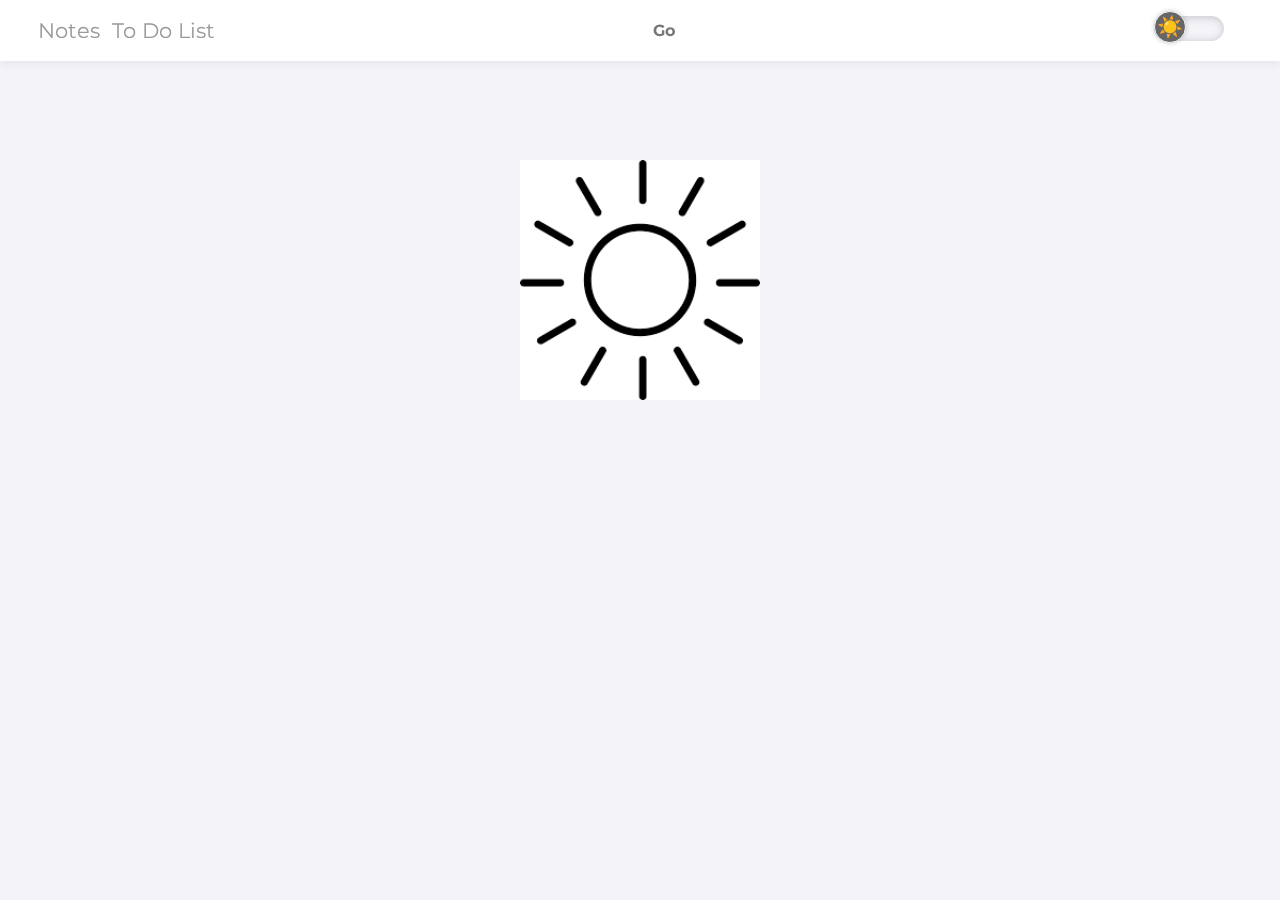
==== index.html @ cfbe5448 "COMPLETED!" ====
<!DOCTYPE html>
<html>

<head>
    <meta charset="UTF-8">
    <meta name="viewport" content="width=device-width, initial-scale=1">
    <title>Welcome here!</title>
    <link rel="stylesheet" href="Css/style.css">
    <link rel="stylesheet" href="Css/theme-toggle.css">
    <link rel="stylesheet" href="Css/note-style.css">
    <link rel="stylesheet" href="Css/todolist-style.css">
    <link rel="stylesheet" href="https://unicons.iconscout.com/release/v4.0.0/css/line.css">
</head>

<body>
    <div id="body" class="body"> 
        <div class="topnav">
            <div class="topnav-left">
                <button id="notesBtn" class="topnav-left-item" onclick="displayNotes()" >Notes</button>
                <button id="todolistBtn" class="topnav-left-item" onclick="displayToDoList()" >To Do List</button>
            </div>
    
            <div class="topnav-middle" id="grts"></div>
    
            <div class="topnav-right">
                <div class="topnav-right-item icon"><i class="uil uil-facebook-f"></i></div>
                <div class="topnav-right-item icon"><i class="uil uil-whatsapp"></i></div>
                <div class="topnav-right-item">
                    <input type="checkbox" name="toggle" id="toggle">
                    <label for="toggle" class="button" id="button"></label>
                </div>
            </div>
        </div>
    
        <div class="body-content">
            <div id="img">
                <img src="../Images/sun.png" alt=".">
            </div>
            <div id="notes">
              <div>
                <div class="popup-box">
                  <div class="popup">
                    <div class="content">
                      <header>
                        <p></p>
                        <i class="uil uil-times notes-icon"></i>
                      </header>
                      <form action="#">
                        <div class="row title">
                          <label>Title</label>
                          <input class="input" type="text" spellcheck="false">
                        </div>
                        <div class="row description">
                          <label>Description</label>
                          <textarea spellcheck="false"></textarea>
                        </div>
                        <button class="bttn" ></button>
                      </form>
                    </div>
                  </div>
                </div>
                <div class="wrapper">
                  <li class="add-box">
                    <div class="icon"><i class="uil uil-plus notes-icon"></i></div>
                    <p>Add new note</p>
                  </li>
                </div>
              </div>
            </div>
            <div id="todolist">
                <div class="container">
                  <div class="task-input">
                    <img class="image" src="../Images/bars-icon.svg" alt="icon">
                    <input type="text" placeholder="Add a new task">
                  </div>
                  <div class="controls">
                    <div class="filters">
                      <span class="active" id="all">All</span>
                      <span id="pending">Pending</span>
                      <span id="completed">Completed</span>
                    </div>
                    <button class="clear-btn">Clear All</button>
                  </div>
                  <ul class="task-box"></ul>
                </div>
            </div>
        </div>
    
    </div>
    
    <script src="Js/script.js"></script>
    <script src="Js/notesAction.js"></script>
    <script src="Js/todolistAction.js"></script>
</body>

</html>
---- Css/style.css ----
@import url('https://fonts.googleapis.com/css2?family=Montserrat:wght@400&display=swap');

:root{
    --bg: #f3f3f8;
    --box: #fff;
    --header: #777;
    --txt: #999;
    --btn: #666;
}

*{
    box-sizing: border-box;
    font-family: 'Montserrat', sans-serif;
}

::selection{
    color: var(--box);
    background: var(--btn);
}

body{
    margin: auto;
    width: 100vw;
    height: 100vh;
    background-color: var(--bg);
}

/*.hide{
    display: none;
}

.show{
    display: flex;
}*/


.topnav{
    top: 0;
    z-index: 1;
    background-color: var(--box);
    width: 100%;
    height: auto;
    display: flex;
    flex-direction: row;
    justify-content: space-around;
    align-items: center;
    position: fixed;
    opacity: 1;
    box-shadow: 0 4px 8px rgba(0,0,0,0.05);
}

.topnav-left{
    display: flex;
    flex-direction: column;
    justify-items: center;
    align-items: flex-start;
    padding: 1rem;
}

.topnav-left-item{
    border: none;
    cursor: pointer;
    color: var(--txt);
    background-color: rgba(0, 0, 0, 0);
    font-size: 1.3rem;
    font-weight: 400;
    width: auto;
    height: auto;
    font-family: Montserrat, 'Sans-Serif';
    border-radius: .15rem;
    transition: font-size 1s ease, opacity 1s ease;
}

.topnav-middle{
    display: none;
}

.clicked{
    color: var(--header);
    font-size: 1.7rem;
    font-weight: 700;
}

.opq{
    opacity: .5;
}

.topnav-right{
    display: flex;
    flex-direction: row;
    justify-content: space-between;
    align-items: center;
    padding: 1rem;
}

i, .icons{
    display: none;
}

.body-content{
    width: 100%;
    height: auto;
    display: flex;
    justify-content: center;
    align-items: flex-start;
}

#img{
    width: 15rem;
    height: 15rem;
    margin: 10rem;
}

#notes, #todolist{
    display: none;
}

@media only screen and (min-width: 660px) {
.topnav{
    justify-content: space-between;
}

.topnav-left{
    flex-direction: row;
    justify-content: space-between;
    align-items: center;
    padding-left: 2rem;
}

.topnav-middle{
    display: flex;
    color: var(--header);
    font-size: medium;
    font-weight: bold; 
    font-family: Montserrat, 'Sans-Serif';
}

.topnav-right {
    flex-direction: row;
    padding-right: 2rem;
}

.topnav-right-item {
    padding-right: 1.5rem;
}

i, .icon{
    display: flex;
    color: var(--header);
}

}
---- Css/theme-toggle.css ----
:root{
    --bg: #f3f3f9;
    --box: #fff;
    --header: #777;
    --txt: #999;
    --btn: #666;
}

#toggle{
    display: none;
}

.button{
    display: inline-block;
    width: 70px;
    height: 25px;
    background-color: var(--bg);
    border-radius: 30px;
    position: relative;
    cursor: pointer;
    box-shadow: inset 1px 1px 10px rgba(0, 0, 0, .20);
}

.button::after{
    font-family: Montserrat, 'Sans-Serif';
    font-size: 1.3rem;
    font-weight: bolder;
    content: "☀️";
    color: var(--header);
    width: 30px;
    height: 30px;
    background-color: var(--btn);
    border: 1px solid var(--bg);
    border-radius: 50%;
    box-shadow: 0 0 5px rgba(0, 0, 0, .20);
    position: absolute;
    top: -5px;
    left: 0;
    display: grid;
    place-content: center;
    line-height: 0;
    transition: background-color .8s, transform .8s ease-in-out;
}

input:checked + .button::after{
    font-family: Montserrat, 'Sans-Serif';
    font-size: 1.3rem;
    font-weight: bolder;
    content: "🌙";
    background-color: var(--btn);
    transform: translateX(40px) rotate(360deg);
}
---- Css/note-style.css ----
@import url('https://fonts.googleapis.com/css2?family=Montserrat:wght@400&display=swap');

:root{
    --bg: #f3f3f8;
    --box: #fff;
    --header: #777;
    --txt: #999;
    --btn: #666;
}

.wrapper{
  /*display: flex;
  flex-direction: column;
  justify-items: center;
  align-content: center;*/
  display: grid;
  grid-gap: 2rem;
  margin-bottom: 2rem;
  grid-template-rows: auto;
}
.wrapper li{
  width: 13rem;
  height: 13rem;
  list-style: none;
  border-radius: 5px;
  padding: .5rem 1.2rem 1rem;
  background: var(--box);
  box-shadow: 0 4px 8px rgba(0,0,0,0.05);
}
.add-box, .notes-icon, .bottom-content, 
.popup, header, .settings .menu li{
  display: flex;
  align-items: center;
  justify-content: space-between;
}
.add-box{
  cursor: pointer;
  display: flex;
  flex-direction: column;
  justify-content: center;
  align-items: center;
}
.add-box .notes-icon{
  height: 78px;
  width: 78px;
  color: var(--header);
  font-size: 40px;
  border-radius: 50%;
  justify-content: center;
  border: 2px dashed var(--header);
}
.add-box p{
  color: var(--header);
  font-weight: 500;
  margin-top: 20px;
}
.note{
  display: flex;
  flex-direction: column;
  justify-content: space-between;
}
.note .details{
  height: auto;
  overflow-y: auto;
  word-wrap: break-word;
}
.note .details::-webkit-scrollbar,
.popup textarea::-webkit-scrollbar{
  width: 0;
}
.note .details:hover::-webkit-scrollbar,
.popup textarea:hover::-webkit-scrollbar{
  width: 5px;
}
.note .details:hover::-webkit-scrollbar-track,
.popup textarea:hover::-webkit-scrollbar-track{
  background: var(--txt);
  border-radius: 25px;
}
.note .details:hover::-webkit-scrollbar-thumb,
.popup textarea:hover::-webkit-scrollbar-thumb{
  background: var(--txt);
  border-radius: 25px;
}
.note p{
  font-size: 1.25rem;
  font-weight: 500;
  color: var(--header);
}
.note span{
  display: block;
  color: var(--txt);
  font-size: 1rem;
  margin-top: 5px;
}
.note .bottom-content{
  padding-top: 10px;
  border-top: 1px solid var(--txt);
}
.bottom-content span{
  color: var(--txt);
  font-size: 14px;
}
.bottom-content .settings{
  position: relative;
}
.bottom-content .settings .notes-icon{
  color: var(--header);
  cursor: pointer;
  font-size: 15px;
}
.settings .menu{
  z-index: 1;
  bottom: 0;
  right: -1px;
  padding: 5px 0;
  background: var(--box);
  position: absolute;
  border-radius: 4px;
  transform: scale(0);
  transform-origin: bottom right;
  box-shadow: 0 0 6px rgba(0,0,0,0.2);
  transition: transform 0.2s ease;
}
.settings.show .menu{
  transform: scale(1);
}
.settings .menu li{
  color: var(--txt);
  width: 50%;
  height: auto;
  font-size: 16px;
  margin-bottom: 2px;
  padding: 10px 15px;
  cursor: pointer;
  box-shadow: none;
  border-radius: 0;
  justify-content: flex-start;
}
.menu li:last-child{
  margin-bottom: 0;
}
.menu li:hover{
  background: var(--txt);
}
.menu li .notes-icon{
  padding-right: 8px;
}

.popup-box{
  position: fixed;
  top: 0;
  left: 0;
  z-index: 2;
  height: 100%;
  width: 100%;
  background: rgba(0,0,0,0.4);
  backdrop-filter: blur(2px);
}
.popup-box .popup{
  position: absolute;
  top: 50%;
  left: 50%;
  z-index: 3;
  width: 100%;
  max-width: 400px;
  justify-content: center;
  transform: translate(-50%, -50%) scale(0.95);
}
.popup-box, .popup{
  opacity: 0;
  pointer-events: none;
  transition: all 0.25s ease;
}
.popup-box.show, .popup-box.show .popup{
  opacity: 1;
  pointer-events: auto;
}
.popup-box.show .popup{
  transform: translate(-50%, -50%) scale(1);
}
.popup .content{
  border-radius: 5px;
  background: var(--box);
  width: calc(100% - 15px);
  box-shadow: 0 0 15px rgba(0,0,0,0.1);
}
.content header{
  padding: 15px 25px;
  border-bottom: 1px solid var(--txt);
}
.content header p{
  color: var(--header);
  font-size: 20px;
  font-weight: 500;
}
.content header .notes-icon{
  color: var(--header);
  cursor: pointer;
  font-size: 23px;
}
.content form{
  margin: 20px 30px 30px;
}
.content form .row{
  margin-bottom: 20px;
}
form .row label{
  color: var(--header);
  font-size: 18px;
  display: block;
  margin-bottom: 6px;
}
form :where(.input, textarea){
  height: 50px;
  width: 100%;
  outline: none;
  font-size: 17px;
  font-family: Montserrat, sans-serif;
  padding: 0 15px;
  margin: auto;
  border-radius: 4px;
  border: 1px solid var(--txt);
}
form :where(.input, textarea):focus{
  box-shadow: 0 2px 4px rgba(0,0,0,0.11);
}
form .row textarea{
  height: 150px;
  resize: none;
  padding: 8px 15px;
}
form .bttn{
  width: 100%;
  height: 50px;
  color: #fff;
  outline: none;
  border: none;
  cursor: pointer;
  font-size: 17px;
  border-radius: 4px;
  background: var(--btn);
  transition: transform .1s ease-in;
}

.bttn:active{
    transform: scale(0.9);
}

@media (min-width: 660px){
  .wrapper{
    /*margin: auto;
    flex-flow: row nowrap;
    justify-content: space-evenly;
    align-items: center;
    overflow-y: auto;*/
    margin: auto;
    grid-gap: 1rem;
    grid-template-columns: auto auto auto auto;
  }
  
  .wrapper li{
    width: 13rem;
    height: 13rem;
    margin-bottom: 0;
  }
  
  form :where(.input, textarea){
      width: 100%;
  }
  /*.popup-box .popup{
    max-width: calc(100% - 15px);
  }*/
  .bottom-content .settings .notes-icon{
    font-size: 17px;
  }
}
---- Css/todolist-style.css ----
@import url('https://fonts.googleapis.com/css2?family=Montserrat:wght@400&display=swap');

:root {
    --bg: #f3f3f8;
    --box: #fff;
    --header: #777;
    --txt: #999;
    --btn: #666;
}

.container{
  max-width: 405px;
  padding: 20px 0;
  margin: 137px auto;
  background: var(--box);
  border-radius: 7px;
  box-shadow: 0 10px 30px rgba(0,0,0,0.1);
}
.task-input{
  height: 52px;
  padding: 0 20px;
  position: relative;
}
.task-input .image{
  top: 50%;
  position: absolute;
  transform: translate(17px, -50%);
}
.task-input input{
  height: 100%;
  width: 100%;
  color: var(--header);
  outline: none;
  font-size: 18px;
  border-radius: 5px;
  padding: 0 20px 0 53px;
  border: none;
  background-color: var(--bg);
  box-shadow: inset 2px 2px 10px rgba(0, 0, 0, .20);
}
.task-input input:focus,
.task-input input.active{
  padding-left: 52px;
  border: 2px solid var(--btn);
}
.task-input input::placeholder{
  color: var(--txt);
}
.controls{
  display: flex;
  align-items: center;
  justify-content: space-between;
}
.controls{
  padding: 18px 20px;
  border-bottom: 1px solid var(--txt);
}
.filters span{
  margin: 0 5px;
  font-size: 17px;
  color: var(--header);
  cursor: pointer;
}
.filters span:first-child{
  margin-left: 0;
}
.filters span.active{
  color: var(--header);
  font-weight: bold;
  font-size: 1.2rem;
}
.controls .clear-btn{
  border: none;
  opacity: 0.6;
  outline: none;
  color: #fff;
  cursor: pointer;
  font-size: 13px;
  font-weight: bold;
  padding: 7px 13px;
  border-radius: 4px;
  letter-spacing: 0.3px;
  pointer-events: none;
  transition: transform 0.25s ease;
  background: var(--btn);
}
.clear-btn.active{
  opacity: 0.9;
  pointer-events: auto;
}
.clear-btn:active{
  transform: scale(0.93);
}
.task-box{
  margin-top: 20px;
  margin-right: 5px;
  padding: 0 15px 10px 20px;
}
.task-box.overflow{
  overflow-y: auto;
  max-height: 300px;
}
.task-box::-webkit-scrollbar{
  width: 5px;
}
.task-box::-webkit-scrollbar-track{
  background: #f1f1f1;
  border-radius: 25px;
}
.task-box::-webkit-scrollbar-thumb{
  background: #e6e6e6;
  border-radius: 25px;
}
.task-box .task{
  list-style: none;
  font-size: 17px;
  margin-bottom: 18px;
  padding-bottom: 16px;
  display: flex;
  flex-direction: row;
  justify-content: space-between;
  align-items: baseline;
  border-bottom: 1px solid var(--txt);
}
.task-box .task:last-child{
  margin-bottom: 0;
  border-bottom: 0;
  padding-bottom: 0;
}
.task-box .task label{
  display: flex;
  align-items: center;
}
.task label input{
  accent-color: var(--btn);
}
.task label p{
  color: var(--header);
  user-select: none;
  margin-left: 12px;
  word-wrap: break-word;
}
.task label p.checked{
  text-decoration: line-through;
}
.task-box .tools{
  position: relative;
}
.tools :where(.tools-icon, li){
  cursor: pointer;
}
.tools .tools-icon{
    font-size: 1rem;
    color: var(--header);
}
.tools .task-menu{
  z-index: 1;
  right: -1px;
  bottom: 0;
  padding: 5px 0;
  background: var(--box);
  position: absolute;
  border-radius: 4px;
  transform: scale(0);
  transform-origin: top right;
  box-shadow: 0 0 6px rgba(0,0,0,0.15);
  transition: transform 0.2s ease;
}
.task-box .task:last-child .task-menu{
  bottom: 0;
  transform-origin: bottom right;
}
.task-box .task:first-child .task-menu{
  bottom: -65px;
  transform-origin: top right;
}
.task-menu.show{
  transform: scale(1);
}
.task-menu li{
  width: 50%;
  height: auto;
  font-size: 16px;
  margin-bottom: 2px;
  padding: 10px 15px;
  cursor: pointer;
  display: flex;
  align-items: center;
  justify-content: flex-start;
}
.task-menu li:last-child{
  margin-bottom: 0;
}
.tools li, .no-task{
  color: var(--txt);
}
.tools li:hover{
  background: #f5f5f5;
}
.tools li .tools-icon{
  color: var(--header);
  padding-right: .8rem;
}

@media (min-width: 660px) {
  .container{
    padding: 28px 0 30px;
  }
  .filters span{
    margin: 0 8px;
  }
  .task-input{
    padding: 0 25px;
  }
  .controls{
    padding: 18px 25px;
  }
  .task-box{
    margin-top: 20px;
    margin-right: 5px;
    padding: 0 20px 10px 25px;
  }
  .task label input{
    margin-top: 7px;
  }
}
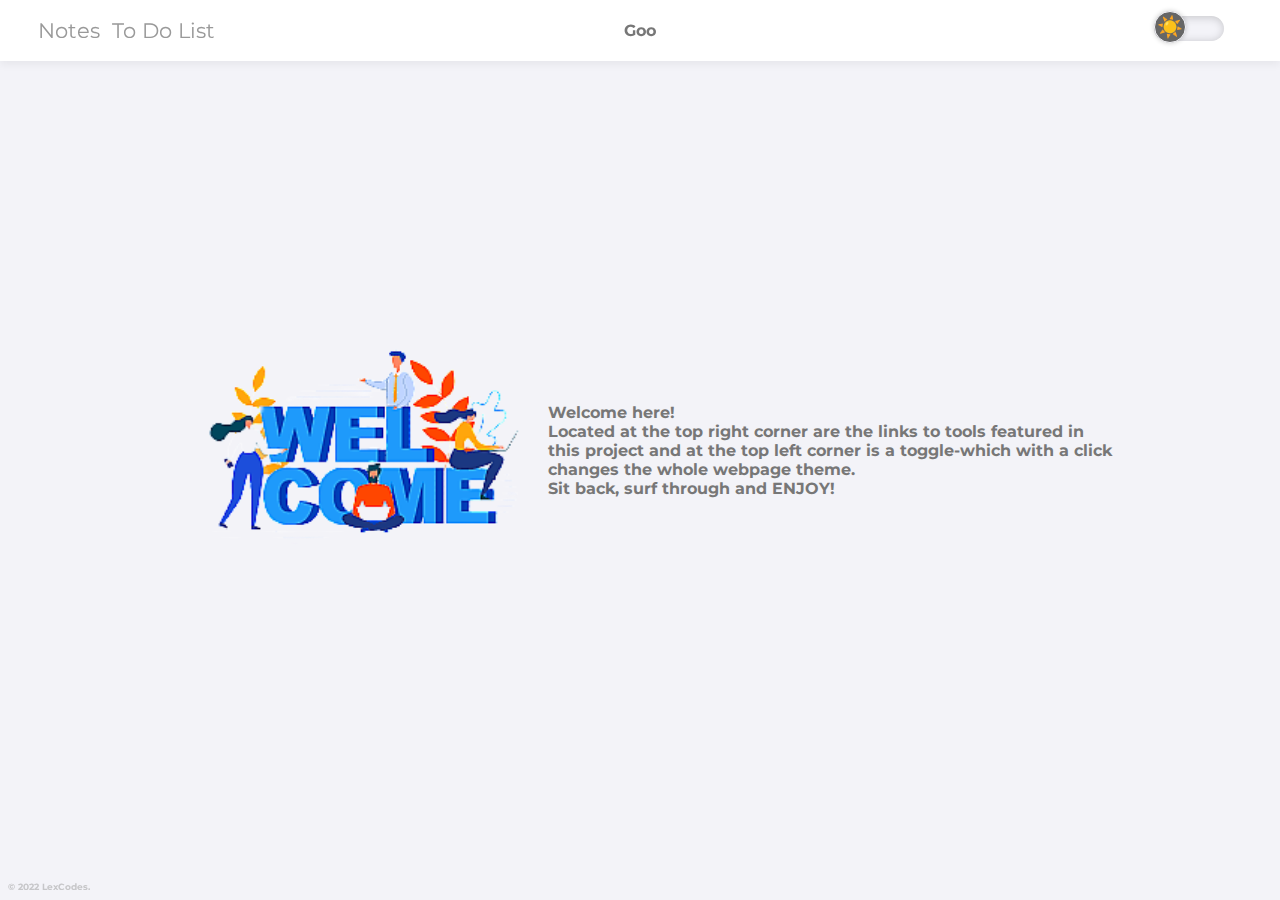
==== commit 8ae34378: "Update index.html" ====
--- a/index.html
+++ b/index.html
@@ -16,25 +16,29 @@
     <div id="body" class="body"> 
         <div class="topnav">
             <div class="topnav-left">
-                <button id="notesBtn" class="topnav-left-item" onclick="displayNotes()" >Notes</button>
-                <button id="todolistBtn" class="topnav-left-item" onclick="displayToDoList()" >To Do List</button>
+                <button title="Notes" id="notesBtn" class="topnav-left-item" onclick="displayNotes()" >Notes</button>
+                <button title="To Do List" id="todolistBtn" class="topnav-left-item" onclick="displayToDoList()" >To Do List</button>
             </div>
     
             <div class="topnav-middle" id="grts"></div>
     
             <div class="topnav-right">
-                <div class="topnav-right-item icon"><i class="uil uil-facebook-f"></i></div>
-                <div class="topnav-right-item icon"><i class="uil uil-whatsapp"></i></div>
+                <div class="topnav-right-item icon"><a title="Link to my FB profile" href="http://www.facebook.com/profile.php?id=100022105650659" target="_blank" rel="noopener"><i class="uil uil-facebook-f"></i></a></div>
+                <div class="topnav-right-item icon"><a title="Link to my WhatsApp DM" href="https://wa.link/mdtpxd" target="_blank" rel="noopener"><i class="uil uil-whatsapp"></i></a></div>
+                <div class="topnav-right-item icon"><a title="Link to Github profile" href="http://github.com/Lexcodes001" target="_blank" rel="noopener"><i class="uil uil-github"></i></a></div>
+                <div class="topnav-right-item icon"><a title="Download project source code" href="http://google" target="_blank" rel="noopener"><i class="uil uil-folder-download"></i></a></div>
+                
                 <div class="topnav-right-item">
                     <input type="checkbox" name="toggle" id="toggle">
-                    <label for="toggle" class="button" id="button"></label>
+                    <label title="Toggle between Themes" for="toggle" class="button" id="button"></label>
                 </div>
             </div>
         </div>
     
         <div class="body-content">
-            <div id="img">
-                <img src="../Images/sun.png" alt=".">
+            <div class="welcome-page">
+                <img src="Images/illustration.png" alt=".">
+                <span class="guide">Welcome here! <br>Located at the top right corner are the links to <span title="Notes and To Do List">tools </span>featured in this project and at the top left corner <span id="respGuide">is</span> a toggle-which with a click changes the whole webpage theme. <br> Sit back, surf through and ENJOY!</span>
             </div>
             <div id="notes">
               <div>
@@ -60,8 +64,8 @@
                   </div>
                 </div>
                 <div class="wrapper">
-                  <li class="add-box">
-                    <div class="icon"><i class="uil uil-plus notes-icon"></i></div>
+                  <li class="add-box" title="Add new note">
+                    <div><i class="uil uil-plus notes-icon"></i></div>
                     <p>Add new note</p>
                   </li>
                 </div>
@@ -70,7 +74,7 @@
             <div id="todolist">
                 <div class="container">
                   <div class="task-input">
-                    <img class="image" src="../Images/bars-icon.svg" alt="icon">
+                    <img class="image" src="Images/bars-icon.svg" alt="icon">
                     <input type="text" placeholder="Add a new task">
                   </div>
                   <div class="controls">
@@ -86,6 +90,10 @@
             </div>
         </div>
     
+        <footer class="footer">
+          © 2022 LexCodes.
+        </footer>
+
     </div>
     
     <script src="Js/script.js"></script>
--- a/Css/style.css
+++ b/Css/style.css
@@ -68,11 +68,12 @@
     height: auto;
     font-family: Montserrat, 'Sans-Serif';
     border-radius: .15rem;
-    transition: font-size 1s ease, opacity 1s ease;
+    transition: font-size .5s ease, opacity .5s ease;
 }
 
 .topnav-middle{
     display: none;
+    cursor: default;
 }
 
 .clicked{
@@ -93,8 +94,12 @@
     padding: 1rem;
 }
 
-i, .icons{
-    display: none;
+.icon{
+    display: none;
+}
+
+i{
+    cursor: pointer;
 }
 
 .body-content{
@@ -105,17 +110,46 @@
     align-items: flex-start;
 }
 
-#img{
-    width: 15rem;
-    height: 15rem;
-    margin: 10rem;
+.welcome-page{
+    width: 100%;
+    height: auto;
+    padding: 5rem;
+    display: flex;
+    flex-direction: column;
+    justify-items: center;
+    align-content: center;
+}
+
+.welcome-page img{
+    width: 100%;
+    height: auto;
+}
+
+.guide{
+    color: var(--header);
+    font-size: normal;
+    font-weight: bold; 
+    font-family: Montserrat, 'Sans-Serif';
+    text-align: center;
 }
 
 #notes, #todolist{
     display: none;
 }
 
-@media only screen and (min-width: 660px) {
+.footer{
+    position: fixed;
+    bottom: 0;
+    margin: auto;
+    padding: 0 0 .3rem .3rem;
+    text-align: center;
+    font-size: 2vh;
+    font-weight: bolder;
+    color: var(--txt);
+    opacity: .5;
+ }
+
+@media only screen and (min-width: 769px) {
 .topnav{
     justify-content: space-between;
 }
@@ -144,9 +178,47 @@
     padding-right: 1.5rem;
 }
 
+.topnav-right-item a{
+    text-decoration: none;
+}
+
+.topnav-right-item i{
+    color: var(--txt);
+}
+
+.topnav-right-item i:hover{
+    color: var(--header);
+    transform: scale(1.3);
+}
+
 i, .icon{
     display: flex;
     color: var(--header);
 }
 
-}
+.welcome-page{
+    width: 100%;
+    height: 100vh;
+    margin: auto;
+    padding: 10rem;
+    display: flex;
+    flex-direction: row;
+    justify-content: space-between;
+    align-items: center;
+}
+
+.welcome-page img{
+    width: 100%;
+    height: auto;
+}
+
+.guide{
+    text-align: left;
+}
+
+.footer{
+    font-size: 1vh;
+    padding: 0 0 .5rem .5rem;
+}
+
+}
--- a/Css/note-style.css
+++ b/Css/note-style.css
@@ -126,7 +126,7 @@
   transform: scale(1);
 }
 .settings .menu li{
-  color: var(--txt);
+  color: var(--header);
   width: 50%;
   height: auto;
   font-size: 16px;
@@ -139,9 +139,6 @@
 }
 .menu li:last-child{
   margin-bottom: 0;
-}
-.menu li:hover{
-  background: var(--txt);
 }
 .menu li .notes-icon{
   padding-right: 8px;
@@ -165,12 +162,12 @@
   width: 100%;
   max-width: 400px;
   justify-content: center;
-  transform: translate(-50%, -50%) scale(0.95);
+  transform: translate(-50%, -50%) scale(0.5);
 }
 .popup-box, .popup{
   opacity: 0;
   pointer-events: none;
-  transition: all 0.25s ease;
+  transition: all 0.25s ease-out;
 }
 .popup-box.show, .popup-box.show .popup{
   opacity: 1;
@@ -247,7 +244,7 @@
     transform: scale(0.9);
 }
 
-@media (min-width: 660px){
+@media (min-width: 769px){
   .wrapper{
     /*margin: auto;
     flex-flow: row nowrap;
--- a/Css/todolist-style.css
+++ b/Css/todolist-style.css
@@ -150,8 +150,8 @@
   cursor: pointer;
 }
 .tools .tools-icon{
-    font-size: 1rem;
-    color: var(--header);
+  font-size: 1rem;
+  color: var(--header);
 }
 .tools .task-menu{
   z-index: 1;
@@ -178,6 +178,7 @@
   transform: scale(1);
 }
 .task-menu li{
+  color: var(--header);
   width: 50%;
   height: auto;
   font-size: 16px;
@@ -188,21 +189,21 @@
   align-items: center;
   justify-content: flex-start;
 }
+.task-menu li:hover{
+  background-color: rgba(0, 0, 0, 0);
+}
 .task-menu li:last-child{
   margin-bottom: 0;
 }
-.tools li, .no-task{
+.no-task{
   color: var(--txt);
 }
-.tools li:hover{
-  background: #f5f5f5;
-}
 .tools li .tools-icon{
   color: var(--header);
   padding-right: .8rem;
 }
 
-@media (min-width: 660px) {
+@media (min-width: 769px) {
   .container{
     padding: 28px 0 30px;
   }
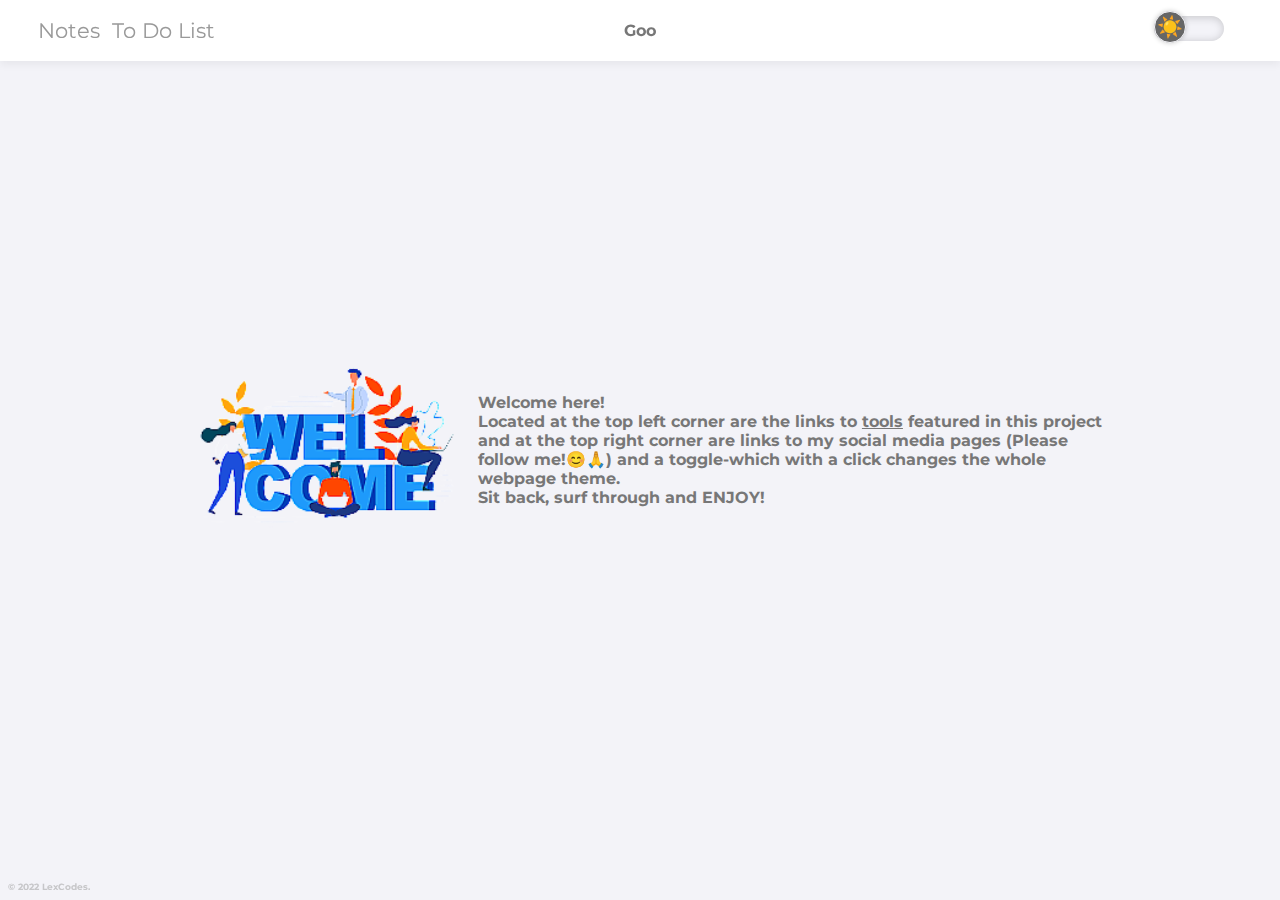
==== commit e50df362: "..." ====
--- a/index.html
+++ b/index.html
@@ -38,7 +38,7 @@
         <div class="body-content">
             <div class="welcome-page">
                 <img src="Images/illustration.png" alt=".">
-                <span class="guide">Welcome here! <br>Located at the top right corner are the links to <span title="Notes and To Do List">tools </span>featured in this project and at the top left corner <span id="respGuide">is</span> a toggle-which with a click changes the whole webpage theme. <br> Sit back, surf through and ENJOY!</span>
+                <span class="guide">Welcome here! <br>Located at the top left corner are the links to <span class="resp-guide" title="Notes and To Do List">tools</span> featured in this project and at the top right corner <span id="respGuide">is</span> a toggle-which with a click changes the whole webpage theme. <br> Sit back, surf through and ENJOY!</span>
             </div>
             <div id="notes">
               <div>
--- a/Css/style.css
+++ b/Css/style.css
@@ -127,10 +127,14 @@
 
 .guide{
     color: var(--header);
-    font-size: normal;
+    font-size: medium;
     font-weight: bold; 
     font-family: Montserrat, 'Sans-Serif';
     text-align: center;
+}
+
+.guide .resp-guide{
+    text-decoration: underline;
 }
 
 #notes, #todolist{
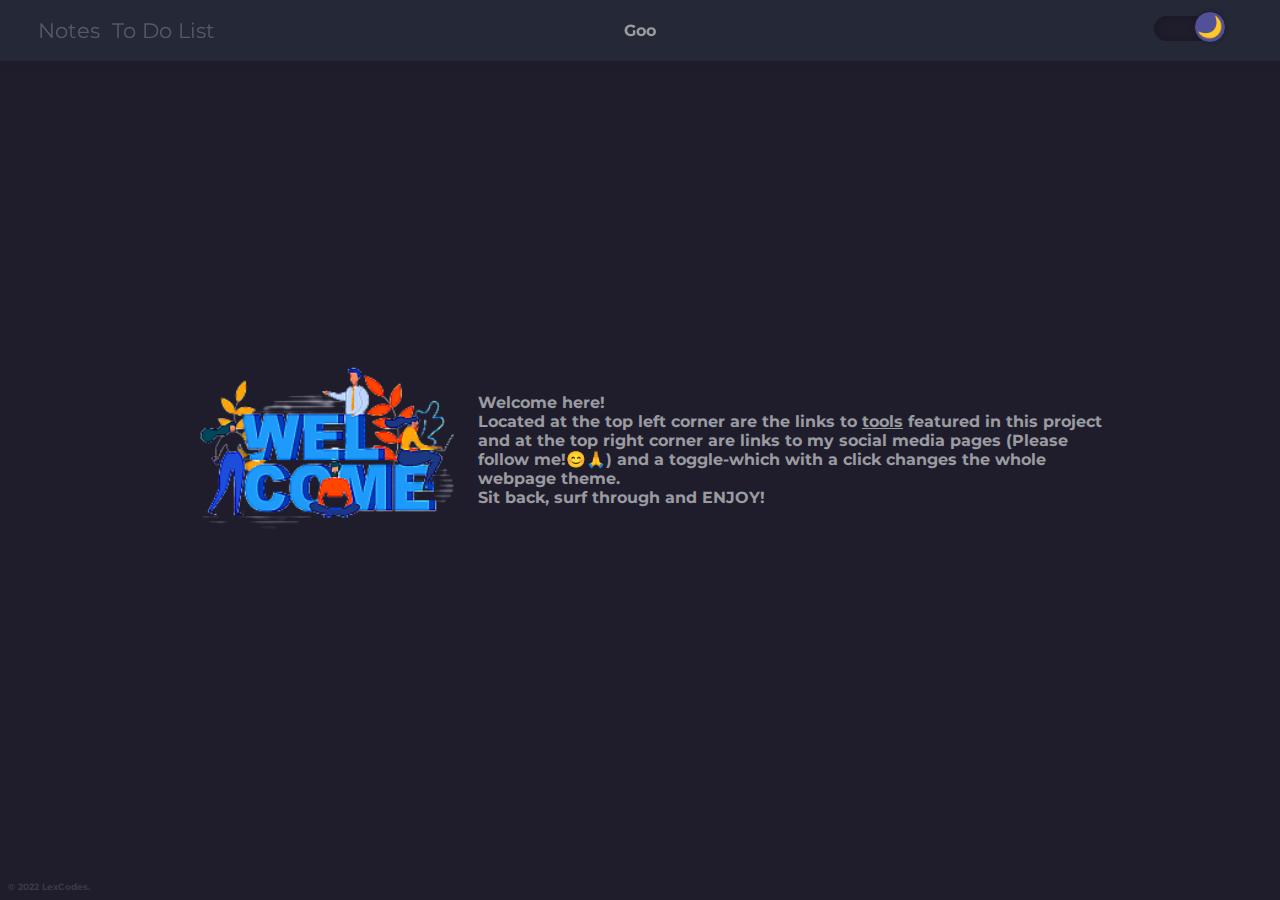
==== commit 070fdeb6: "..." ====
--- a/index.html
+++ b/index.html
@@ -26,7 +26,7 @@
                 <div class="topnav-right-item icon"><a title="Link to my FB profile" href="http://www.facebook.com/profile.php?id=100022105650659" target="_blank" rel="noopener"><i class="uil uil-facebook-f"></i></a></div>
                 <div class="topnav-right-item icon"><a title="Link to my WhatsApp DM" href="https://wa.link/mdtpxd" target="_blank" rel="noopener"><i class="uil uil-whatsapp"></i></a></div>
                 <div class="topnav-right-item icon"><a title="Link to Github profile" href="http://github.com/Lexcodes001" target="_blank" rel="noopener"><i class="uil uil-github"></i></a></div>
-                <div class="topnav-right-item icon"><a title="Download project source code" href="http://google" target="_blank" rel="noopener"><i class="uil uil-folder-download"></i></a></div>
+                <div class="topnav-right-item icon"><a title="Download project source code" href="https://drive.google.com/file/" target="_blank" rel="noopener"><i class="uil uil-folder-download"></i></a></div>
                 
                 <div class="topnav-right-item">
                     <input type="checkbox" name="toggle" id="toggle">
